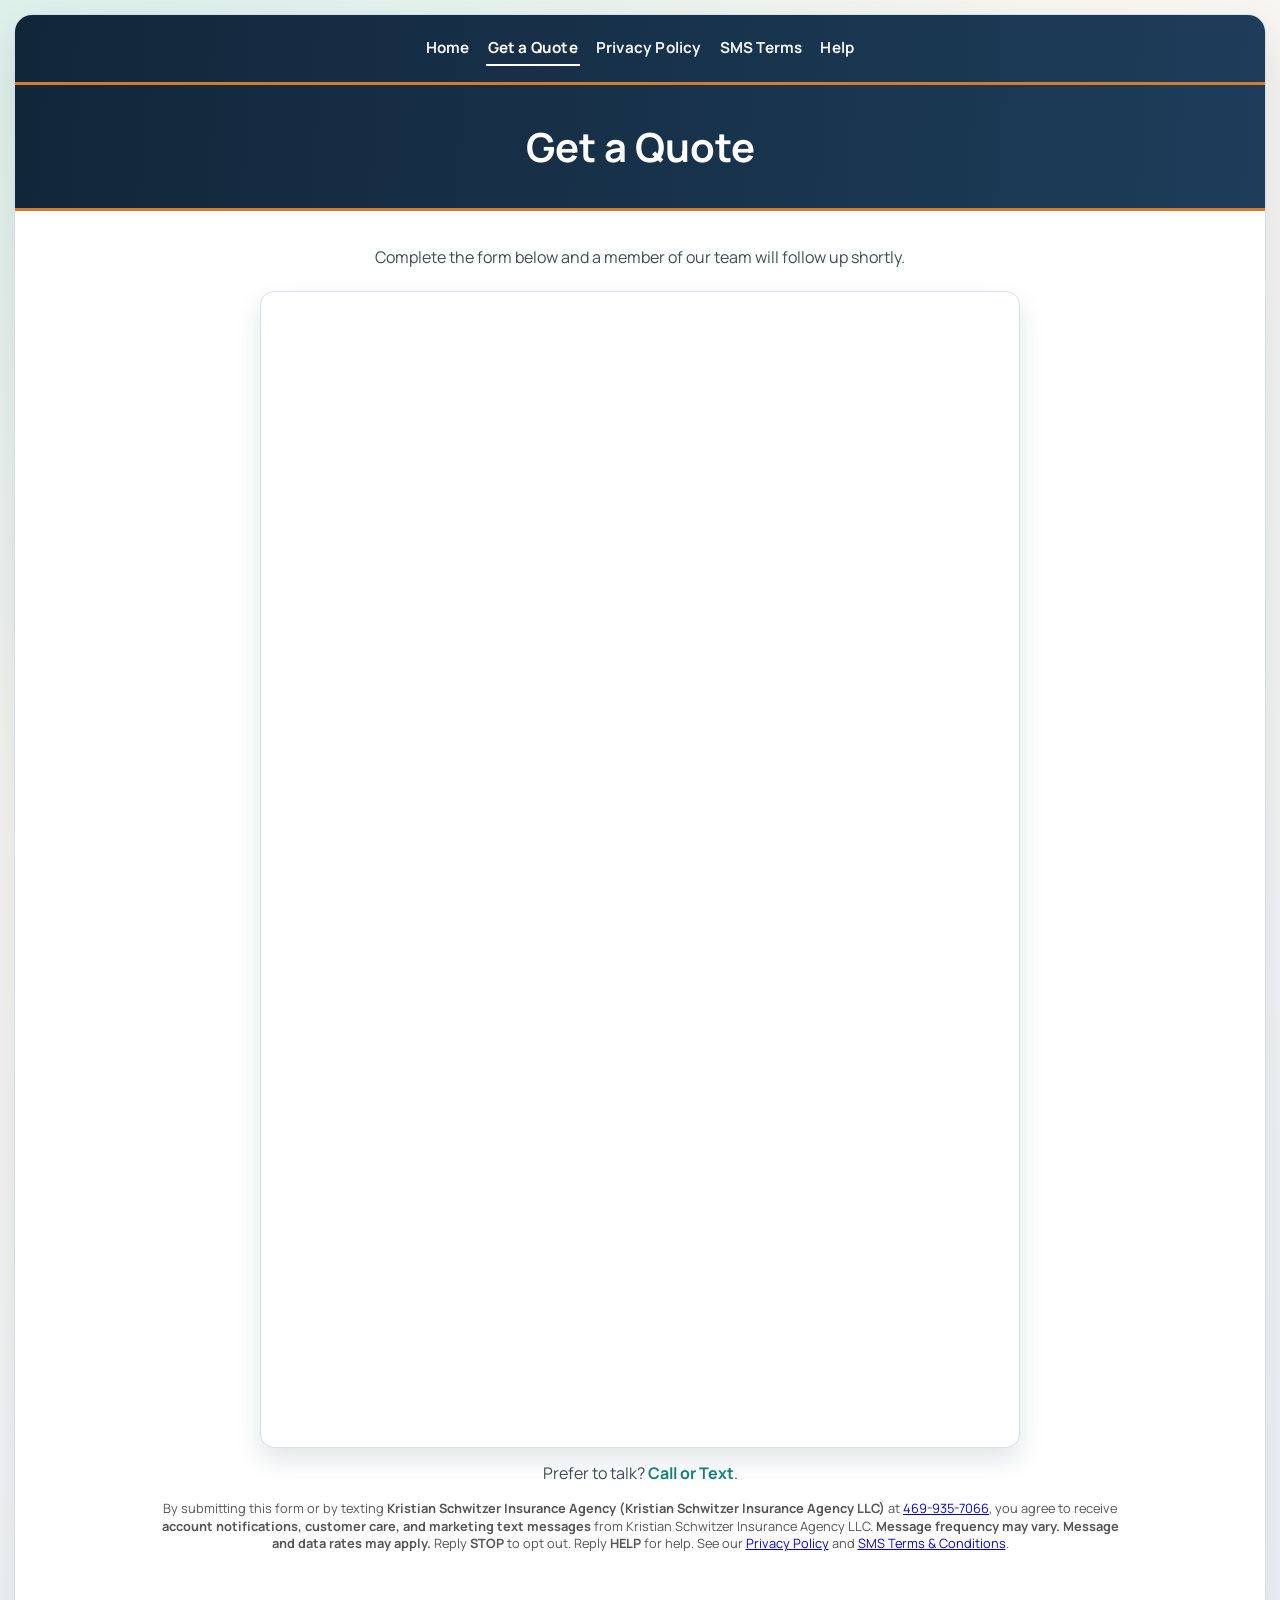
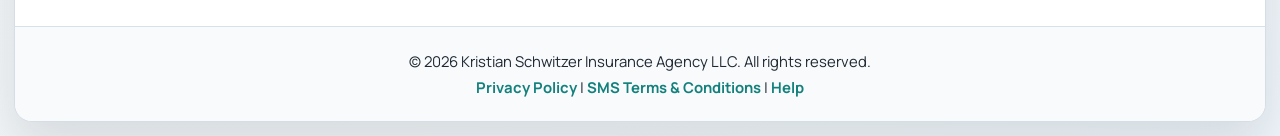
==== quote.html @ e57b24e5 "Add files via upload" ====
<!DOCTYPE html>
<html lang="en">
<head>
  <meta charset="UTF-8" />
  <meta name="viewport" content="width=device-width, initial-scale=1.0" />
  <title>Get a Quote | Kristian Schwitzer Insurance Agency</title>

  <meta name="description" content="Request an insurance quote from Kristian Schwitzer Insurance Agency." />

  <link rel="stylesheet" href="styles.css">
</head>

<body>
  <div class="page-wrapper">

    <!-- NAVIGATION -->
    <nav>
      <a href="index.html">Home</a>
      <a href="quote.html" class="active">Get a Quote</a>
      <a href="privacy-policy.html">Privacy Policy</a>
      <a href="sms-terms.html">SMS Terms</a>
      <a href="help.html">Help</a>
    </nav>

    <!-- BLUE TITLE BAR -->
    <section class="quote-header">
      <h1>Get a Quote</h1>
    </section>

    <!-- MAIN CONTENT -->
    <main class="quote-embed-section">
      <p class="quote-subtext">
        Complete the form below and a member of our team will follow up shortly.
      </p>

      <!-- SINGLE EMBED -->
      <div class="form-embed centered">
        <iframe
          src="https://form.jotform.com/260505119184049"
          title="Kristian Schwitzer Insurance Agency Intake Form"
          allow="geolocation; microphone; camera"
          frameborder="0"
          scrolling="yes"
        ></iframe>
      </div>

      <p class="quote-help">
        Prefer to talk?
        <a href="tel:+14699357066">Call or Text</a>.
      </p>

      <!-- DCA 806–COMPLIANT TCPA / SMS CTA -->
      <p style="font-size: 0.8rem; color: #555; margin-top: 12px; line-height: 1.4;">
        By submitting this form or by texting <strong>Kristian Schwitzer Insurance Agency (Kristian Schwitzer Insurance Agency LLC)</strong> at
        <a href="tel:+14699357066">469-935-7066</a>, you agree to receive
        <strong>account notifications, customer care, and marketing text messages</strong>
        from Kristian Schwitzer Insurance Agency LLC.
        <strong>Message frequency may vary.</strong>
        <strong>Message and data rates may apply.</strong>
        Reply <strong>STOP</strong> to opt out.
        Reply <strong>HELP</strong> for help.
        See our
        <a href="privacy-policy.html">Privacy Policy</a>
        and
        <a href="sms-terms.html">SMS Terms &amp; Conditions</a>.
      </p>
    </main>

    <!-- FOOTER -->
    <footer>
      <p>© <span id="year"></span> Kristian Schwitzer Insurance Agency LLC. All rights reserved.</p>
      <p>
        <a href="privacy-policy.html">Privacy Policy</a> |
        <a href="sms-terms.html">SMS Terms &amp; Conditions</a> |
        <a href="help.html">Help</a>
      </p>
    </footer>

  </div>

  <script>
    document.getElementById("year").textContent = new Date().getFullYear();
  </script>
</body>
</html>
---- styles.css ----
@import url('https://fonts.googleapis.com/css2?family=Manrope:wght@400;500;700;800&family=Merriweather:wght@700&display=swap');

:root {
  --navy: #12263a;
  --teal: #12807c;
  --sand: #f4efe8;
  --amber: #d77a2b;
  --ink: #1f2933;
  --muted: #52606d;
  --line: #d8e1e8;
  --white: #ffffff;
}

* {
  box-sizing: border-box;
}

html,
body {
  margin: 0;
  padding: 0;
  background: radial-gradient(circle at 8% -10%, #d8efe9 0, #f9f6f1 45%, #eff4f9 100%);
  color: var(--ink);
  font-family: 'Manrope', 'Segoe UI', sans-serif;
}

.page-wrapper {
  min-height: 100vh;
  margin: 14px;
  border-radius: 18px;
  overflow: hidden;
  background: var(--white);
  border: 1px solid #d5dee6;
  box-shadow: 0 24px 50px rgba(18, 38, 58, 0.12);
}

nav {
  display: flex;
  flex-wrap: wrap;
  gap: 14px;
  align-items: center;
  justify-content: center;
  padding: 16px 22px;
  background: linear-gradient(95deg, var(--navy), #1d3d5a);
  border-bottom: 3px solid var(--amber);
}

nav a {
  color: #f3f6f9;
  text-decoration: none;
  font-weight: 700;
  font-size: 0.95rem;
  letter-spacing: 0.2px;
  padding: 6px 2px;
  border-bottom: 2px solid transparent;
  transition: border-color 0.2s ease, color 0.2s ease;
}

nav a:hover,
nav a.active {
  color: #ffffff;
  border-bottom-color: #ffffff;
}

.hero {
  padding: 86px 20px 72px;
  text-align: center;
  background: linear-gradient(140deg, #13324d 0%, #1d5675 60%, #12807c 100%);
  color: #ffffff;
  position: relative;
}

.hero::after {
  content: '';
  position: absolute;
  width: min(540px, 78vw);
  height: min(540px, 78vw);
  border-radius: 50%;
  background: radial-gradient(circle, rgba(255, 255, 255, 0.18), transparent 70%);
  top: -250px;
  right: -150px;
}

.hero h1 {
  margin: 0;
  position: relative;
  font-family: 'Merriweather', serif;
  font-size: clamp(2rem, 5vw, 3.4rem);
}

.hero p {
  position: relative;
  margin: 14px auto 0;
  max-width: 760px;
  line-height: 1.6;
  color: rgba(255, 255, 255, 0.94);
  font-size: clamp(1rem, 2vw, 1.2rem);
}

.hero-actions {
  margin-top: 28px;
  display: flex;
  gap: 12px;
  justify-content: center;
  flex-wrap: wrap;
  position: relative;
}

.square-btn,
.outline-btn {
  display: inline-flex;
  align-items: center;
  justify-content: center;
  min-width: 186px;
  padding: 14px 24px;
  text-decoration: none;
  border-radius: 999px;
  font-weight: 800;
  transition: transform 0.2s ease, box-shadow 0.2s ease, opacity 0.2s ease;
}

.square-btn {
  background: var(--amber);
  color: #fff;
  box-shadow: 0 12px 24px rgba(23, 28, 33, 0.24);
}

.square-btn:hover,
.outline-btn:hover {
  transform: translateY(-2px);
  opacity: 0.96;
}

.outline-btn {
  color: #fff;
  border: 2px solid rgba(255, 255, 255, 0.7);
}

.importance-section {
  max-width: 960px;
  margin: 0 auto;
  padding: 54px 22px 34px;
}

.importance-section h1,
.importance-section h2 {
  color: var(--navy);
  margin: 0 0 14px;
}

.importance-section p,
.importance-section li {
  line-height: 1.72;
  color: var(--ink);
}

.importance-section ul {
  padding-left: 18px;
}

.trust-strip {
  max-width: 1060px;
  margin: 0 auto;
  padding: 0 22px 26px;
  display: grid;
  grid-template-columns: repeat(auto-fit, minmax(180px, 1fr));
  gap: 12px;
}

.trust-tile {
  border: 1px solid var(--line);
  background: linear-gradient(180deg, #fff, #f6fbfa);
  border-radius: 12px;
  padding: 18px 14px;
  text-align: center;
}

.trust-tile h3 {
  margin: 0;
  color: var(--teal);
  font-size: 1.55rem;
}

.trust-tile p {
  margin: 6px 0 0;
  color: var(--muted);
  font-size: 0.95rem;
}

.insurance-types {
  display: grid;
  grid-template-columns: repeat(auto-fit, minmax(210px, 1fr));
  gap: 18px;
  padding: 20px 22px 34px;
  max-width: 1100px;
  margin: 0 auto;
}

.insurance-card {
  border: 1px solid var(--line);
  border-radius: 14px;
  padding: 22px 18px;
  background: linear-gradient(180deg, #fff, #f8fbfd);
  transition: transform 0.2s ease, box-shadow 0.2s ease;
}

.insurance-card:hover {
  transform: translateY(-4px);
  box-shadow: 0 16px 30px rgba(18, 38, 58, 0.14);
}

.icon-wrapper {
  font-size: 32px;
  color: var(--teal);
  margin-bottom: 10px;
}

.insurance-card h3 {
  margin: 0 0 8px;
  color: var(--navy);
}

.insurance-card p {
  margin: 0;
  color: var(--muted);
  line-height: 1.6;
}

.quote-jump {
  display: flex;
  flex-direction: column;
  align-items: center;
  gap: 10px;
  padding: 6px 22px 58px;
}

.quote-note {
  max-width: 760px;
  margin: 0;
  color: #5f6c77;
  font-size: 0.84rem;
  text-align: center;
  line-height: 1.5;
}

.quote-note a {
  color: var(--teal);
  font-weight: 700;
  text-decoration: none;
}

.quote-note a:hover {
  text-decoration: underline;
}

.quote-header {
  background: linear-gradient(95deg, var(--navy), #1d3d5a);
  border-bottom: 3px solid var(--amber);
  text-align: center;
  padding: 34px 20px;
}

.quote-header h1 {
  margin: 0;
  color: #fff;
  font-size: clamp(1.6rem, 4vw, 2.5rem);
}

.quote-embed-section {
  padding: 34px 20px 60px;
  max-width: 1000px;
  margin: 0 auto;
  text-align: center;
}

.quote-subtext {
  margin: 0 auto 20px;
  max-width: 650px;
  color: #3f4d59;
  line-height: 1.6;
}

.form-embed {
  max-width: 760px;
  border: 1px solid var(--line);
  border-radius: 14px;
  overflow: hidden;
  background: #fff;
  box-shadow: 0 12px 26px rgba(18, 38, 58, 0.12);
}

.form-embed.centered {
  margin: 0 auto;
}

.form-embed iframe {
  width: 100%;
  height: 1150px;
  border: 0;
}

.quote-help {
  margin-top: 14px;
  color: #3e4a54;
}

.quote-help a,
footer a,
.importance-section a {
  color: var(--teal);
  font-weight: 700;
  text-decoration: none;
}

.quote-help a:hover,
footer a:hover,
.importance-section a:hover {
  text-decoration: underline;
}

footer {
  text-align: center;
  padding: 18px;
  border-top: 1px solid var(--line);
  background: #f8fafc;
  font-size: 0.93rem;
}

footer p {
  margin: 6px 0;
}

@media (max-width: 768px) {
  .page-wrapper {
    margin: 8px;
    border-radius: 12px;
  }

  .hero {
    padding: 74px 18px 58px;
  }

  .importance-section {
    padding: 40px 18px 24px;
  }

  .insurance-types {
    padding: 10px 18px 28px;
  }

  .quote-jump {
    padding: 4px 18px 44px;
  }

  .form-embed iframe {
    height: 1450px;
  }
}
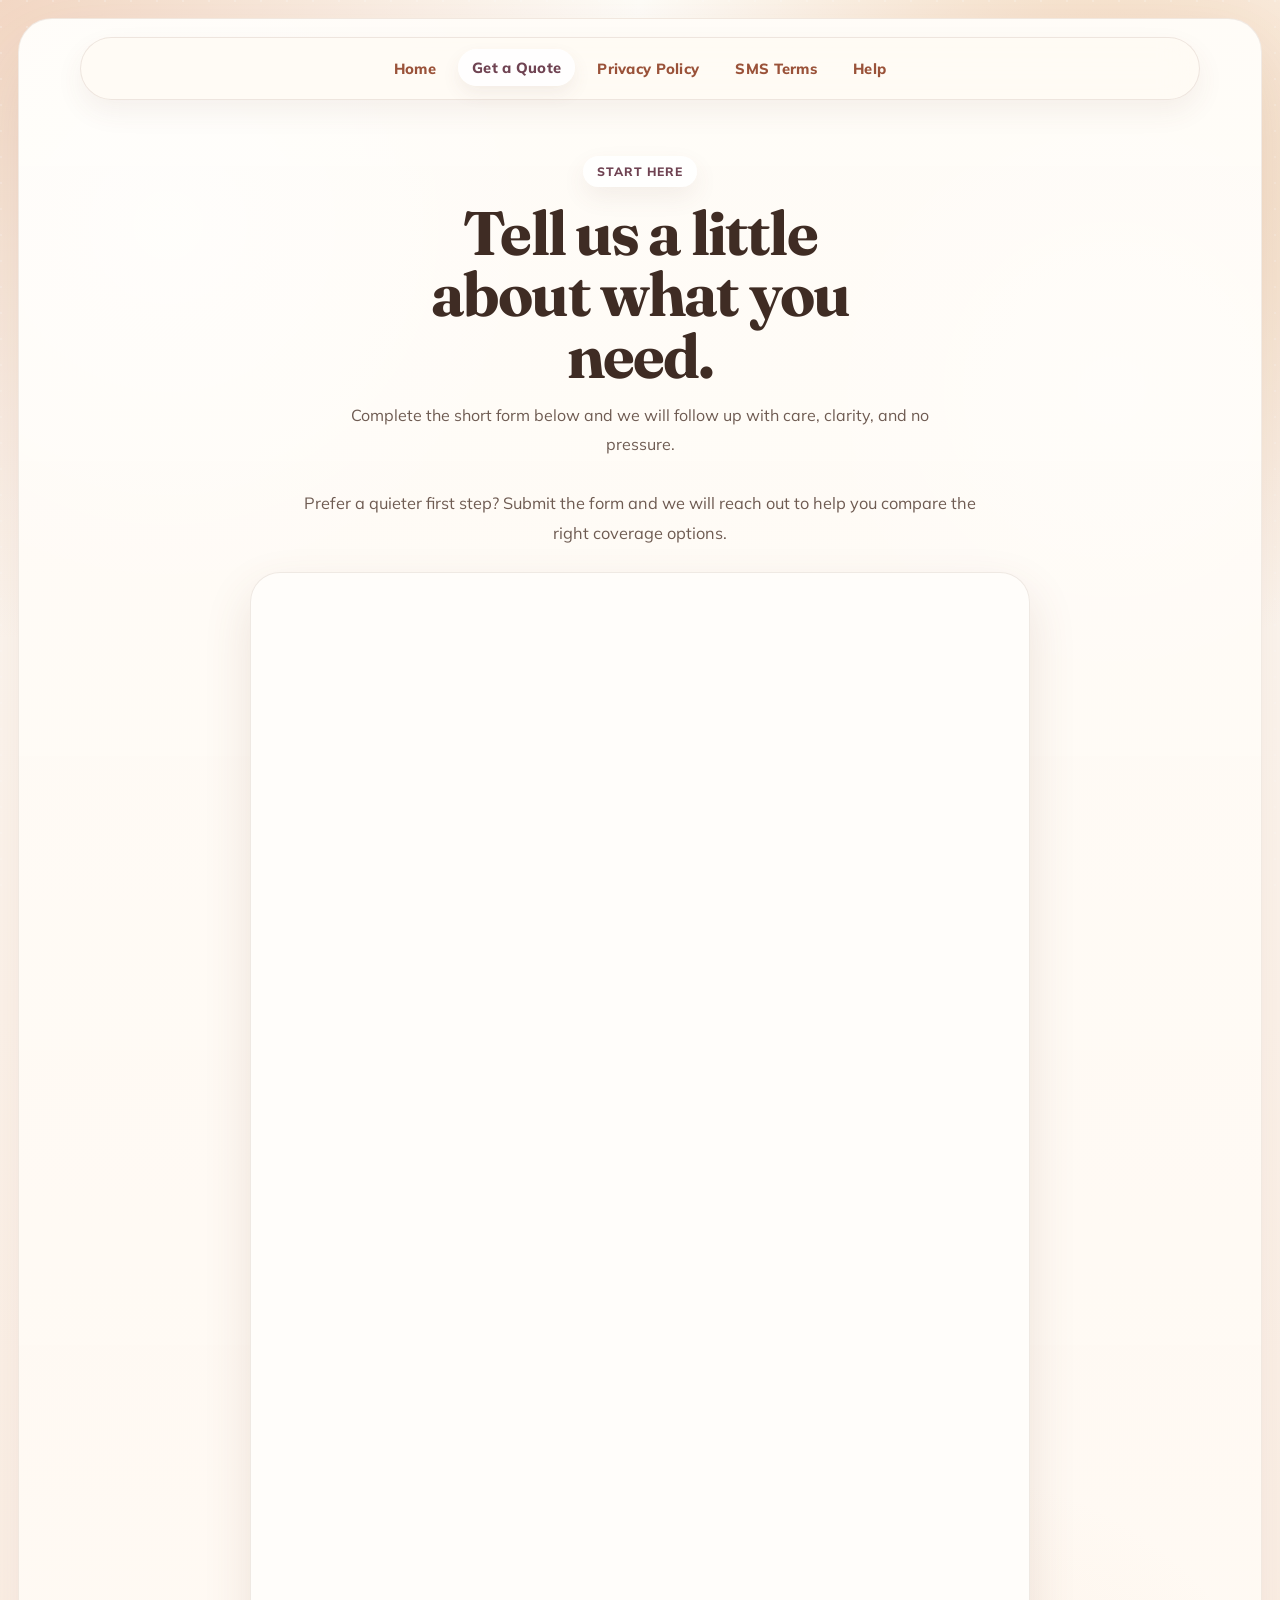
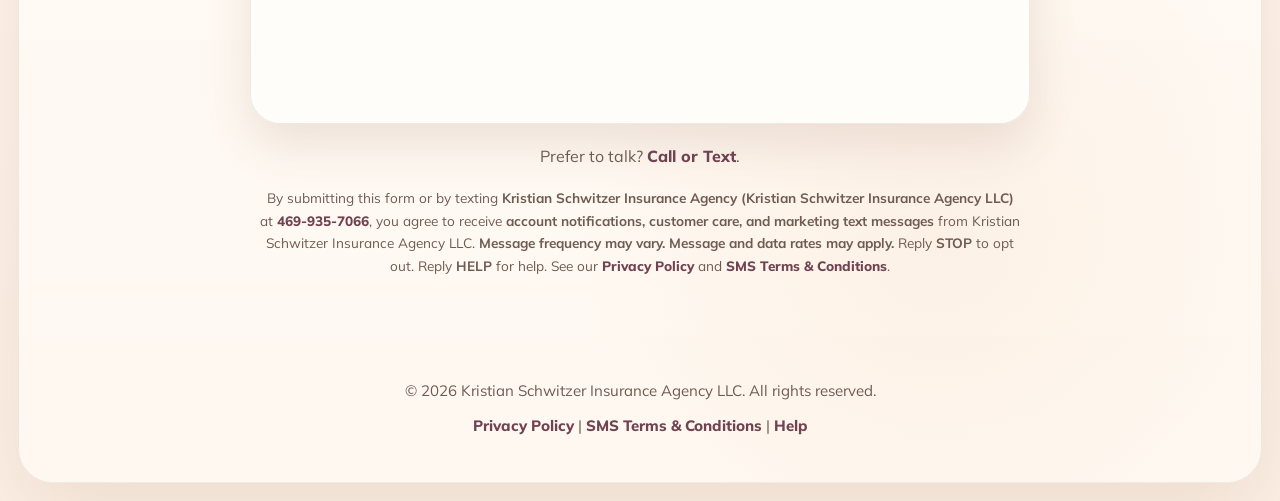
==== commit fb5d904c: "Add files via upload" ====
--- a/quote.html
+++ b/quote.html
@@ -24,13 +24,15 @@
 
     <!-- BLUE TITLE BAR -->
     <section class="quote-header">
-      <h1>Get a Quote</h1>
+      <p class="section-kicker">Start here</p>
+      <h1>Tell us a little about what you need.</h1>
+      <p class="quote-header-copy">Complete the short form below and we will follow up with care, clarity, and no pressure.</p>
     </section>
 
     <!-- MAIN CONTENT -->
     <main class="quote-embed-section">
       <p class="quote-subtext">
-        Complete the form below and a member of our team will follow up shortly.
+        Prefer a quieter first step? Submit the form and we will reach out to help you compare the right coverage options.
       </p>
 
       <!-- SINGLE EMBED -->
@@ -50,7 +52,7 @@
       </p>
 
       <!-- DCA 806–COMPLIANT TCPA / SMS CTA -->
-      <p style="font-size: 0.8rem; color: #555; margin-top: 12px; line-height: 1.4;">
+      <p class="quote-disclaimer">
         By submitting this form or by texting <strong>Kristian Schwitzer Insurance Agency (Kristian Schwitzer Insurance Agency LLC)</strong> at
         <a href="tel:+14699357066">469-935-7066</a>, you agree to receive
         <strong>account notifications, customer care, and marketing text messages</strong>
--- a/styles.css
+++ b/styles.css
@@ -1,109 +1,236 @@
-@import url('https://fonts.googleapis.com/css2?family=Manrope:wght@400;500;700;800&family=Merriweather:wght@700&display=swap');
+@import url('https://fonts.googleapis.com/css2?family=Fraunces:opsz,wght@9..144,600;9..144,700&family=Mulish:wght@400;500;700;800&display=swap');
 
 :root {
-  --navy: #12263a;
-  --teal: #12807c;
-  --sand: #f4efe8;
-  --amber: #d77a2b;
-  --ink: #1f2933;
-  --muted: #52606d;
-  --line: #d8e1e8;
+  --cream: #fff9f2;
+  --oat: #f6ede3;
+  --peach: #f2d4bf;
+  --apricot: #e9b687;
+  --caramel: #c77d52;
+  --rust: #9a5239;
+  --plum: #6f4352;
+  --moss: #879879;
+  --ink: #3f2c24;
+  --muted: #6e5b52;
+  --line: rgba(95, 63, 48, 0.14);
   --white: #ffffff;
+  --shadow-soft: 0 24px 60px rgba(125, 79, 56, 0.11);
+  --shadow-card: 0 20px 48px rgba(125, 79, 56, 0.14);
 }
 
 * {
   box-sizing: border-box;
 }
 
-html,
+html {
+  scroll-behavior: smooth;
+}
+
 body {
   margin: 0;
-  padding: 0;
-  background: radial-gradient(circle at 8% -10%, #d8efe9 0, #f9f6f1 45%, #eff4f9 100%);
   color: var(--ink);
-  font-family: 'Manrope', 'Segoe UI', sans-serif;
+  font-family: 'Mulish', sans-serif;
+  background:
+    radial-gradient(circle at top left, rgba(242, 212, 191, 0.9), transparent 26%),
+    radial-gradient(circle at 86% 8%, rgba(233, 182, 135, 0.55), transparent 22%),
+    linear-gradient(180deg, #fffdf9 0%, #fff6ee 48%, #fdf0e5 100%);
+}
+
+body::before {
+  content: '';
+  position: fixed;
+  inset: 0;
+  pointer-events: none;
+  opacity: 0.28;
+  background-image:
+    radial-gradient(circle at 1px 1px, rgba(255, 255, 255, 0.8) 1px, transparent 0);
+  background-size: 26px 26px;
 }
 
 .page-wrapper {
   min-height: 100vh;
-  margin: 14px;
-  border-radius: 18px;
+  margin: 18px;
+  padding-bottom: 8px;
+  border-radius: 34px;
+  background:
+    linear-gradient(180deg, rgba(255, 252, 247, 0.94), rgba(255, 248, 241, 0.97)),
+    var(--white);
+  border: 1px solid rgba(120, 80, 61, 0.1);
+  box-shadow: 0 30px 80px rgba(123, 79, 57, 0.12);
   overflow: hidden;
-  background: var(--white);
-  border: 1px solid #d5dee6;
-  box-shadow: 0 24px 50px rgba(18, 38, 58, 0.12);
+  position: relative;
+}
+
+.page-wrapper::before {
+  content: '';
+  position: absolute;
+  inset: 0;
+  pointer-events: none;
+  background:
+    radial-gradient(circle at 12% 10%, rgba(255, 255, 255, 0.55), transparent 18%),
+    radial-gradient(circle at 88% 18%, rgba(255, 255, 255, 0.35), transparent 16%),
+    radial-gradient(circle at 74% 88%, rgba(233, 182, 135, 0.12), transparent 18%);
 }
 
 nav {
+  width: min(1120px, calc(100% - 28px));
+  margin: 18px auto 0;
+  padding: 12px 16px;
   display: flex;
   flex-wrap: wrap;
-  gap: 14px;
   align-items: center;
   justify-content: center;
-  padding: 16px 22px;
-  background: linear-gradient(95deg, var(--navy), #1d3d5a);
-  border-bottom: 3px solid var(--amber);
+  gap: 8px;
+  background: rgba(255, 250, 244, 0.78);
+  border: 1px solid rgba(118, 76, 57, 0.12);
+  border-radius: 999px;
+  backdrop-filter: blur(18px);
+  position: relative;
+  z-index: 10;
+  box-shadow: 0 12px 28px rgba(119, 76, 57, 0.07);
 }
 
 nav a {
-  color: #f3f6f9;
+  color: var(--rust);
   text-decoration: none;
-  font-weight: 700;
-  font-size: 0.95rem;
-  letter-spacing: 0.2px;
-  padding: 6px 2px;
-  border-bottom: 2px solid transparent;
-  transition: border-color 0.2s ease, color 0.2s ease;
+  font-size: 0.92rem;
+  font-weight: 800;
+  letter-spacing: 0.02em;
+  padding: 9px 14px;
+  border-radius: 999px;
+  transition: background-color 0.2s ease, color 0.2s ease, transform 0.2s ease, box-shadow 0.2s ease;
 }
 
 nav a:hover,
 nav a.active {
-  color: #ffffff;
-  border-bottom-color: #ffffff;
+  color: var(--plum);
+  background: rgba(255, 255, 255, 0.92);
+  box-shadow: 0 8px 18px rgba(120, 78, 60, 0.08);
+  transform: translateY(-1px);
+}
+
+main {
+  position: relative;
+  z-index: 1;
+}
+
+.hero,
+.soft-ribbon,
+.story-section,
+.path-section,
+.services-showcase,
+.warm-cta,
+.quote-header,
+.quote-embed-section,
+.importance-section,
+footer {
+  animation: fade-rise 0.7s ease both;
 }
 
 .hero {
-  padding: 86px 20px 72px;
-  text-align: center;
-  background: linear-gradient(140deg, #13324d 0%, #1d5675 60%, #12807c 100%);
-  color: #ffffff;
-  position: relative;
+  max-width: 1180px;
+  margin: 0 auto;
+  padding: 54px 34px 20px;
+  display: grid;
+  grid-template-columns: minmax(0, 1.02fr) minmax(320px, 0.98fr);
+  gap: 38px;
+  align-items: center;
+  position: relative;
+}
+
+.hero::before {
+  content: '';
+  position: absolute;
+  width: min(540px, 48vw);
+  height: min(540px, 48vw);
+  right: -70px;
+  top: 20px;
+  border-radius: 48% 52% 45% 55% / 46% 44% 56% 54%;
+  background: linear-gradient(145deg, rgba(246, 237, 227, 0.95), rgba(242, 212, 191, 0.8));
+  z-index: 0;
 }
 
 .hero::after {
   content: '';
   position: absolute;
-  width: min(540px, 78vw);
-  height: min(540px, 78vw);
+  width: min(420px, 38vw);
+  height: min(420px, 38vw);
+  left: -130px;
+  bottom: -120px;
   border-radius: 50%;
-  background: radial-gradient(circle, rgba(255, 255, 255, 0.18), transparent 70%);
-  top: -250px;
-  right: -150px;
+  background: radial-gradient(circle, rgba(233, 182, 135, 0.18), transparent 70%);
+  z-index: 0;
+}
+
+.hero-copy,
+.hero-scene {
+  position: relative;
+  z-index: 1;
+}
+
+.hero-kicker,
+.section-kicker,
+.note-label {
+  display: inline-flex;
+  align-items: center;
+  gap: 8px;
+  margin: 0 0 16px;
+  padding: 8px 14px;
+  border-radius: 999px;
+  font-size: 0.76rem;
+  font-weight: 800;
+  letter-spacing: 0.08em;
+  text-transform: uppercase;
+}
+
+.hero-kicker,
+.section-kicker {
+  color: var(--plum);
+  background: rgba(255, 255, 255, 0.84);
+  box-shadow: 0 10px 24px rgba(121, 79, 60, 0.08);
+}
+
+.note-label {
+  color: var(--rust);
+  background: rgba(255, 244, 235, 0.92);
+}
+
+.hero h1,
+.quote-header h1,
+.importance-section h1,
+.importance-section h2,
+.path-section h2,
+.services-intro h2,
+.warm-cta h2,
+.hero-note h2,
+.path-step h3,
+.service-item h3 {
+  font-family: 'Fraunces', serif;
+  letter-spacing: -0.03em;
 }
 
 .hero h1 {
   margin: 0;
-  position: relative;
-  font-family: 'Merriweather', serif;
-  font-size: clamp(2rem, 5vw, 3.4rem);
-}
-
-.hero p {
-  position: relative;
-  margin: 14px auto 0;
-  max-width: 760px;
-  line-height: 1.6;
-  color: rgba(255, 255, 255, 0.94);
-  font-size: clamp(1rem, 2vw, 1.2rem);
-}
-
-.hero-actions {
-  margin-top: 28px;
+  max-width: 10ch;
+  font-size: clamp(3.1rem, 6vw, 5.4rem);
+  line-height: 0.95;
+  color: var(--ink);
+}
+
+.hero-lead {
+  max-width: 620px;
+  margin: 18px 0 0;
+  font-size: 1.08rem;
+  line-height: 1.84;
+  color: var(--muted);
+}
+
+.hero-actions,
+.cta-actions {
+  margin-top: 26px;
   display: flex;
+  flex-wrap: wrap;
   gap: 12px;
-  justify-content: center;
-  flex-wrap: wrap;
-  position: relative;
+  align-items: center;
 }
 
 .square-btn,
@@ -111,141 +238,460 @@
   display: inline-flex;
   align-items: center;
   justify-content: center;
-  min-width: 186px;
-  padding: 14px 24px;
+  min-width: 180px;
+  padding: 15px 24px;
+  border-radius: 999px;
   text-decoration: none;
-  border-radius: 999px;
+  font-size: 0.96rem;
   font-weight: 800;
-  transition: transform 0.2s ease, box-shadow 0.2s ease, opacity 0.2s ease;
+  transition: transform 0.22s ease, box-shadow 0.22s ease, background-color 0.22s ease, color 0.22s ease, border-color 0.22s ease;
 }
 
 .square-btn {
-  background: var(--amber);
-  color: #fff;
-  box-shadow: 0 12px 24px rgba(23, 28, 33, 0.24);
+  color: var(--white);
+  background: linear-gradient(135deg, var(--rust), var(--caramel));
+  box-shadow: 0 18px 34px rgba(138, 83, 56, 0.2);
 }
 
 .square-btn:hover,
 .outline-btn:hover {
   transform: translateY(-2px);
-  opacity: 0.96;
 }
 
 .outline-btn {
-  color: #fff;
-  border: 2px solid rgba(255, 255, 255, 0.7);
-}
-
-.importance-section {
-  max-width: 960px;
+  color: var(--ink);
+  border: 1px solid rgba(112, 72, 54, 0.16);
+  background: rgba(255, 255, 255, 0.78);
+  box-shadow: 0 10px 24px rgba(125, 79, 56, 0.08);
+}
+
+.square-btn:hover {
+  box-shadow: 0 22px 38px rgba(138, 83, 56, 0.24);
+}
+
+.outline-btn:hover {
+  background: rgba(255, 255, 255, 0.94);
+  box-shadow: 0 14px 28px rgba(125, 79, 56, 0.12);
+}
+
+.hero-comfort-list {
+  margin-top: 22px;
+  display: flex;
+  flex-wrap: wrap;
+  gap: 10px;
+}
+
+.hero-comfort-list span,
+.scene-pill {
+  display: inline-flex;
+  align-items: center;
+  padding: 9px 13px;
+  border-radius: 999px;
+  font-size: 0.9rem;
+  font-weight: 700;
+  background: rgba(255, 255, 255, 0.76);
+  color: var(--rust);
+  box-shadow: 0 10px 22px rgba(125, 79, 56, 0.08);
+}
+
+.hero-scene {
+  min-height: 440px;
+}
+
+.hero-note {
+  max-width: 100%;
+  background: rgba(255, 252, 248, 0.92);
+  border: 1px solid rgba(122, 82, 60, 0.1);
+  box-shadow: var(--shadow-card);
+}
+
+.hero-note-main {
+  width: min(100%, 470px);
+  padding: 30px 30px 28px;
+  border-radius: 36px 28px 40px 28px;
+  position: absolute;
+  right: 10px;
+  top: 18px;
+  transform: rotate(-2.2deg);
+}
+
+.hero-note-main h2 {
+  margin: 0;
+  font-size: clamp(1.8rem, 3.2vw, 2.6rem);
+  line-height: 1.05;
+  color: var(--ink);
+}
+
+.hero-note-main p:last-child {
+  margin: 14px 0 0;
+  color: var(--muted);
+  line-height: 1.7;
+}
+
+.hero-note-side {
+  width: min(100%, 280px);
+  padding: 22px 22px 20px;
+  border-radius: 24px 30px 24px 34px;
+  position: absolute;
+  left: 8px;
+  bottom: 28px;
+  transform: rotate(4deg);
+  background: linear-gradient(180deg, rgba(255, 248, 240, 0.96), rgba(246, 237, 227, 0.94));
+}
+
+.hero-service-list {
+  margin: 10px 0 0;
+  padding-left: 18px;
+  color: var(--ink);
+  line-height: 1.7;
+}
+
+.scene-pill {
+  position: absolute;
+  z-index: 2;
+}
+
+.scene-pill-one {
+  right: 18px;
+  bottom: 0;
+}
+
+.scene-pill-two {
+  left: 60px;
+  top: -8px;
+}
+
+.soft-ribbon {
+  max-width: 980px;
+  margin: 10px auto 0;
+  padding: 0 34px;
+  position: relative;
+}
+
+.soft-ribbon p {
+  margin: 0;
+  padding: 24px 28px;
+  text-align: center;
+  color: var(--rust);
+  font-size: 1.04rem;
+  line-height: 1.8;
+  background: rgba(255, 251, 246, 0.8);
+  border-top: 1px solid rgba(122, 82, 60, 0.12);
+  border-bottom: 1px solid rgba(122, 82, 60, 0.12);
+}
+
+.importance-section,
+.story-section {
+  max-width: 1180px;
   margin: 0 auto;
-  padding: 54px 22px 34px;
+  padding: 78px 34px 0;
+}
+
+.section-heading {
+  margin-bottom: 24px;
+}
+
+.centered-heading {
+  text-align: center;
+}
+
+.centered-heading h2 {
+  margin-left: auto;
+  margin-right: auto;
 }
 
 .importance-section h1,
+.importance-section h2,
+.path-section h2,
+.services-intro h2,
+.warm-cta h2,
+.quote-header h1 {
+  margin: 0;
+  color: var(--ink);
+}
+
+.importance-section h1 {
+  font-size: clamp(2.2rem, 4vw, 3.4rem);
+}
+
 .importance-section h2 {
-  color: var(--navy);
-  margin: 0 0 14px;
+  font-size: clamp(1.55rem, 2.6vw, 2rem);
+  line-height: 1.12;
+}
+
+.story-section h2,
+.services-intro h2,
+.path-section h2 {
+  font-size: clamp(2rem, 4vw, 3.3rem);
+  line-height: 1.02;
+  max-width: 13ch;
 }
 
 .importance-section p,
-.importance-section li {
-  line-height: 1.72;
-  color: var(--ink);
+.importance-section li,
+.services-intro p,
+.service-item p,
+.quote-subtext,
+.quote-help,
+footer,
+.path-step p,
+.warm-cta p {
+  color: var(--muted);
+  line-height: 1.82;
 }
 
 .importance-section ul {
   padding-left: 18px;
 }
 
-.trust-strip {
-  max-width: 1060px;
-  margin: 0 auto;
-  padding: 0 22px 26px;
+.story-layout {
   display: grid;
-  grid-template-columns: repeat(auto-fit, minmax(180px, 1fr));
-  gap: 12px;
-}
-
-.trust-tile {
-  border: 1px solid var(--line);
-  background: linear-gradient(180deg, #fff, #f6fbfa);
-  border-radius: 12px;
-  padding: 18px 14px;
-  text-align: center;
-}
-
-.trust-tile h3 {
+  grid-template-columns: minmax(0, 1.1fr) minmax(280px, 0.72fr);
+  gap: 44px;
+  align-items: start;
+}
+
+.story-text {
+  max-width: 720px;
+  font-size: 1.03rem;
+}
+
+.story-note {
+  position: relative;
+  padding: 32px 28px 28px;
+  border-radius: 42px 26px 36px 24px;
+  background: linear-gradient(145deg, rgba(246, 237, 227, 0.96), rgba(255, 252, 248, 0.96));
+  box-shadow: var(--shadow-soft);
+}
+
+.story-note::before {
+  content: '';
+  position: absolute;
+  inset: 14px;
+  border-radius: 32px 18px 26px 16px;
+  border: 1px dashed rgba(122, 82, 60, 0.22);
+  pointer-events: none;
+}
+
+.story-note p:last-child {
+  margin: 6px 0 0;
+  color: var(--ink);
+  font-size: 1.05rem;
+  line-height: 1.75;
+  position: relative;
+}
+
+.path-section {
+  max-width: 1240px;
+  margin: 68px auto 0;
+  padding: 66px 34px 18px;
+  position: relative;
+}
+
+.path-section::before {
+  content: '';
+  position: absolute;
+  inset: 0 12px;
+  border-radius: 46px;
+  background:
+    radial-gradient(circle at 12% 18%, rgba(255, 255, 255, 0.46), transparent 18%),
+    linear-gradient(135deg, rgba(242, 212, 191, 0.62), rgba(246, 237, 227, 0.92));
+  z-index: 0;
+}
+
+.path-section .section-heading,
+.path-track {
+  position: relative;
+  z-index: 1;
+}
+
+.path-track {
+  display: grid;
+  grid-template-columns: repeat(3, minmax(0, 1fr));
+  gap: 24px;
+  margin-top: 34px;
+  position: relative;
+}
+
+.path-track::before {
+  content: '';
+  position: absolute;
+  left: 10%;
+  right: 10%;
+  top: 28px;
+  border-top: 2px dashed rgba(122, 82, 60, 0.24);
+}
+
+.path-step {
+  padding: 0 12px;
+  position: relative;
+}
+
+.step-number {
+  width: 58px;
+  height: 58px;
+  display: inline-flex;
+  align-items: center;
+  justify-content: center;
+  border-radius: 50%;
+  background: var(--white);
+  color: var(--rust);
+  font-family: 'Fraunces', serif;
+  font-size: 1.2rem;
+  box-shadow: 0 16px 30px rgba(125, 79, 56, 0.12);
+  margin-bottom: 16px;
+}
+
+.path-step h3 {
+  margin: 0 0 10px;
+  font-size: 1.45rem;
+  color: var(--ink);
+}
+
+.path-step p {
   margin: 0;
-  color: var(--teal);
-  font-size: 1.55rem;
-}
-
-.trust-tile p {
-  margin: 6px 0 0;
-  color: var(--muted);
-  font-size: 0.95rem;
-}
-
-.insurance-types {
+  max-width: 30ch;
+}
+
+.services-showcase {
+  max-width: 1180px;
+  margin: 74px auto 0;
+  padding: 0 34px;
   display: grid;
-  grid-template-columns: repeat(auto-fit, minmax(210px, 1fr));
-  gap: 18px;
-  padding: 20px 22px 34px;
-  max-width: 1100px;
-  margin: 0 auto;
-}
-
-.insurance-card {
-  border: 1px solid var(--line);
-  border-radius: 14px;
-  padding: 22px 18px;
-  background: linear-gradient(180deg, #fff, #f8fbfd);
-  transition: transform 0.2s ease, box-shadow 0.2s ease;
-}
-
-.insurance-card:hover {
-  transform: translateY(-4px);
-  box-shadow: 0 16px 30px rgba(18, 38, 58, 0.14);
-}
-
-.icon-wrapper {
-  font-size: 32px;
-  color: var(--teal);
-  margin-bottom: 10px;
-}
-
-.insurance-card h3 {
-  margin: 0 0 8px;
-  color: var(--navy);
-}
-
-.insurance-card p {
-  margin: 0;
-  color: var(--muted);
-  line-height: 1.6;
-}
-
-.quote-jump {
+  grid-template-columns: minmax(270px, 0.82fr) minmax(0, 1.18fr);
+  gap: 44px;
+  align-items: start;
+}
+
+.services-intro {
+  position: sticky;
+  top: 94px;
+}
+
+.services-intro p {
+  max-width: 32ch;
+  margin-top: 16px;
+}
+
+.services-list {
   display: flex;
   flex-direction: column;
+  gap: 0;
+}
+
+.service-item {
+  display: grid;
+  grid-template-columns: 72px minmax(0, 1fr);
+  gap: 18px;
+  align-items: start;
+  padding: 22px 0;
+  border-top: 1px solid var(--line);
+  text-decoration: none;
+  transition: transform 0.22s ease, padding-left 0.22s ease;
+}
+
+.service-item:first-child {
+  border-top: none;
+}
+
+.service-item:hover {
+  transform: translateX(6px);
+  padding-left: 6px;
+}
+
+.featured-service {
+  margin-bottom: 10px;
+  padding: 28px 26px;
+  border-top: none;
+  border-radius: 32px;
+  background: linear-gradient(145deg, rgba(255, 251, 246, 0.94), rgba(246, 237, 227, 0.98));
+  box-shadow: var(--shadow-soft);
+}
+
+.featured-service:hover {
+  padding-left: 26px;
+}
+
+.service-icon {
+  width: 58px;
+  height: 58px;
+  display: inline-flex;
   align-items: center;
-  gap: 10px;
-  padding: 6px 22px 58px;
+  justify-content: center;
+  border-radius: 20px;
+  background: linear-gradient(145deg, rgba(242, 212, 191, 0.88), rgba(255, 255, 255, 0.88));
+  color: var(--plum);
+  font-size: 1.35rem;
+  box-shadow: 0 10px 24px rgba(125, 79, 56, 0.08);
+}
+
+.service-item h3 {
+  margin: 4px 0 8px;
+  font-size: 1.48rem;
+  color: var(--ink);
+}
+
+.service-item p {
+  margin: 0;
+}
+
+.warm-cta {
+  max-width: 1180px;
+  margin: 72px auto 64px;
+  padding: 38px 36px 30px;
+  border-radius: 42px;
+  background:
+    radial-gradient(circle at 82% 18%, rgba(255, 255, 255, 0.14), transparent 20%),
+    linear-gradient(135deg, #6f4352 0%, #9a5239 48%, #c77d52 100%);
+  color: var(--white);
+  display: grid;
+  grid-template-columns: minmax(0, 1fr) auto;
+  gap: 26px;
+  align-items: end;
+  box-shadow: 0 28px 56px rgba(122, 71, 55, 0.22);
+}
+
+.cta-copy {
+  max-width: 720px;
+}
+
+.warm-cta h2 {
+  font-size: clamp(2.2rem, 4vw, 3.7rem);
+  line-height: 0.98;
+  color: #fff9f2;
+}
+
+.warm-cta .section-kicker {
+  color: var(--rust);
+  background: rgba(255, 247, 238, 0.88);
+}
+
+.warm-cta p {
+  color: rgba(255, 246, 239, 0.88);
+}
+
+.cta-outline {
+  color: var(--white);
+  border-color: rgba(255, 246, 239, 0.42);
+  background: rgba(255, 255, 255, 0.08);
+  box-shadow: none;
+}
+
+.cta-outline:hover {
+  background: rgba(255, 255, 255, 0.12);
 }
 
 .quote-note {
-  max-width: 760px;
-  margin: 0;
-  color: #5f6c77;
-  font-size: 0.84rem;
-  text-align: center;
-  line-height: 1.5;
+  grid-column: 1 / -1;
+  margin: 4px 0 0;
+  color: rgba(255, 246, 239, 0.76);
+  font-size: 0.9rem;
+  line-height: 1.65;
 }
 
 .quote-note a {
-  color: var(--teal);
-  font-weight: 700;
+  color: #fff9f2;
+  font-weight: 800;
   text-decoration: none;
 }
 
@@ -254,102 +700,288 @@
 }
 
 .quote-header {
-  background: linear-gradient(95deg, var(--navy), #1d3d5a);
-  border-bottom: 3px solid var(--amber);
+  max-width: 920px;
+  margin: 0 auto;
+  padding: 56px 34px 12px;
   text-align: center;
-  padding: 34px 20px;
 }
 
 .quote-header h1 {
-  margin: 0;
-  color: #fff;
-  font-size: clamp(1.6rem, 4vw, 2.5rem);
+  font-size: clamp(2.3rem, 4.8vw, 4rem);
+  line-height: 1;
+  max-width: 12ch;
+  margin-left: auto;
+  margin-right: auto;
+}
+
+.quote-header-copy {
+  max-width: 620px;
+  margin: 14px auto 0;
+  color: var(--muted);
+  line-height: 1.8;
 }
 
 .quote-embed-section {
-  padding: 34px 20px 60px;
-  max-width: 1000px;
+  max-width: 980px;
   margin: 0 auto;
+  padding: 18px 34px 72px;
   text-align: center;
 }
 
 .quote-subtext {
-  margin: 0 auto 20px;
-  max-width: 650px;
-  color: #3f4d59;
-  line-height: 1.6;
+  max-width: 680px;
+  margin: 0 auto 24px;
+  font-size: 1.02rem;
 }
 
 .form-embed {
-  max-width: 760px;
-  border: 1px solid var(--line);
-  border-radius: 14px;
+  max-width: 780px;
+  margin: 0 auto;
   overflow: hidden;
-  background: #fff;
-  box-shadow: 0 12px 26px rgba(18, 38, 58, 0.12);
-}
-
-.form-embed.centered {
-  margin: 0 auto;
+  border-radius: 30px;
+  border: 1px solid rgba(122, 82, 60, 0.12);
+  background: rgba(255, 253, 250, 0.96);
+  box-shadow: var(--shadow-card);
 }
 
 .form-embed iframe {
+  display: block;
   width: 100%;
   height: 1150px;
   border: 0;
 }
 
 .quote-help {
-  margin-top: 14px;
-  color: #3e4a54;
+  margin-top: 18px;
+}
+
+.quote-disclaimer {
+  max-width: 760px;
+  margin: 14px auto 0;
+  color: var(--muted);
+  font-size: 0.85rem;
+  line-height: 1.65;
+}
+
+.quote-disclaimer a {
+  color: var(--plum);
+  font-weight: 800;
+  text-decoration: none;
+}
+
+.quote-disclaimer a:hover {
+  text-decoration: underline;
 }
 
 .quote-help a,
-footer a,
-.importance-section a {
-  color: var(--teal);
-  font-weight: 700;
+.importance-section a,
+footer a {
+  color: var(--plum);
+  font-weight: 800;
   text-decoration: none;
 }
 
 .quote-help a:hover,
-footer a:hover,
-.importance-section a:hover {
+.importance-section a:hover,
+footer a:hover {
   text-decoration: underline;
 }
 
 footer {
+  max-width: 1180px;
+  margin: 0 auto;
+  padding: 20px 34px 26px;
   text-align: center;
-  padding: 18px;
-  border-top: 1px solid var(--line);
-  background: #f8fafc;
-  font-size: 0.93rem;
+  font-size: 0.94rem;
+  color: var(--muted);
 }
 
 footer p {
-  margin: 6px 0;
+  margin: 8px 0;
+}
+
+@keyframes fade-rise {
+  from {
+    opacity: 0;
+    transform: translateY(18px);
+  }
+
+  to {
+    opacity: 1;
+    transform: translateY(0);
+  }
+}
+
+@media (max-width: 980px) {
+  .hero,
+  .services-showcase,
+  .story-layout {
+    grid-template-columns: 1fr;
+  }
+
+  .hero {
+    gap: 28px;
+  }
+
+  .hero h1 {
+    max-width: 12ch;
+  }
+
+  .hero-scene {
+    min-height: 400px;
+  }
+
+  .services-intro {
+    position: static;
+  }
+
+  .services-intro h2 {
+    max-width: none;
+  }
+
+  .path-track {
+    grid-template-columns: 1fr;
+    gap: 30px;
+  }
+
+  .path-track::before {
+    display: none;
+  }
+
+  .path-step {
+    padding: 0;
+  }
+
+  .warm-cta {
+    grid-template-columns: 1fr;
+    align-items: start;
+  }
 }
 
 @media (max-width: 768px) {
   .page-wrapper {
     margin: 8px;
-    border-radius: 12px;
+    border-radius: 24px;
+  }
+
+  nav {
+    width: calc(100% - 16px);
+    margin-top: 8px;
+    border-radius: 22px;
+    padding: 10px 12px;
+    gap: 6px;
+  }
+
+  nav a {
+    font-size: 0.88rem;
+    padding: 8px 11px;
+  }
+
+  .hero,
+  .importance-section,
+  .path-section,
+  .services-showcase,
+  .quote-header,
+  .quote-embed-section,
+  footer {
+    padding-left: 18px;
+    padding-right: 18px;
   }
 
   .hero {
-    padding: 74px 18px 58px;
-  }
-
-  .importance-section {
-    padding: 40px 18px 24px;
-  }
-
-  .insurance-types {
-    padding: 10px 18px 28px;
-  }
-
-  .quote-jump {
-    padding: 4px 18px 44px;
+    padding-top: 40px;
+  }
+
+  .hero::before {
+    width: 340px;
+    height: 340px;
+    right: -110px;
+    top: 30px;
+  }
+
+  .hero h1 {
+    font-size: clamp(2.5rem, 12vw, 3.9rem);
+    max-width: none;
+  }
+
+  .hero-scene {
+    min-height: 330px;
+  }
+
+  .hero-note-main {
+    width: calc(100% - 14px);
+    right: 0;
+    padding: 24px 22px 22px;
+  }
+
+  .hero-note-side {
+    left: 0;
+    width: 240px;
+    padding: 18px 18px 16px;
+  }
+
+  .scene-pill-one {
+    right: 8px;
+    bottom: -6px;
+  }
+
+  .scene-pill-two {
+    left: 10px;
+    top: -10px;
+  }
+
+  .soft-ribbon {
+    padding: 0 18px;
+  }
+
+  .soft-ribbon p {
+    padding: 20px 14px;
+  }
+
+  .importance-section,
+  .story-section {
+    padding-top: 58px;
+  }
+
+  .path-section {
+    margin-top: 52px;
+    padding-top: 52px;
+    padding-bottom: 8px;
+  }
+
+  .path-section::before {
+    inset: 0;
+    border-radius: 28px;
+  }
+
+  .services-showcase {
+    margin-top: 56px;
+  }
+
+  .service-item,
+  .featured-service {
+    grid-template-columns: 58px minmax(0, 1fr);
+    padding-left: 0;
+  }
+
+  .service-item:hover,
+  .featured-service:hover {
+    transform: none;
+    padding-left: 0;
+  }
+
+  .warm-cta {
+    margin: 56px 18px 42px;
+    padding: 28px 20px 24px;
+    border-radius: 28px;
+  }
+
+  .quote-header {
+    padding-top: 42px;
+  }
+
+  .form-embed {
+    border-radius: 22px;
   }
 
   .form-embed iframe {
